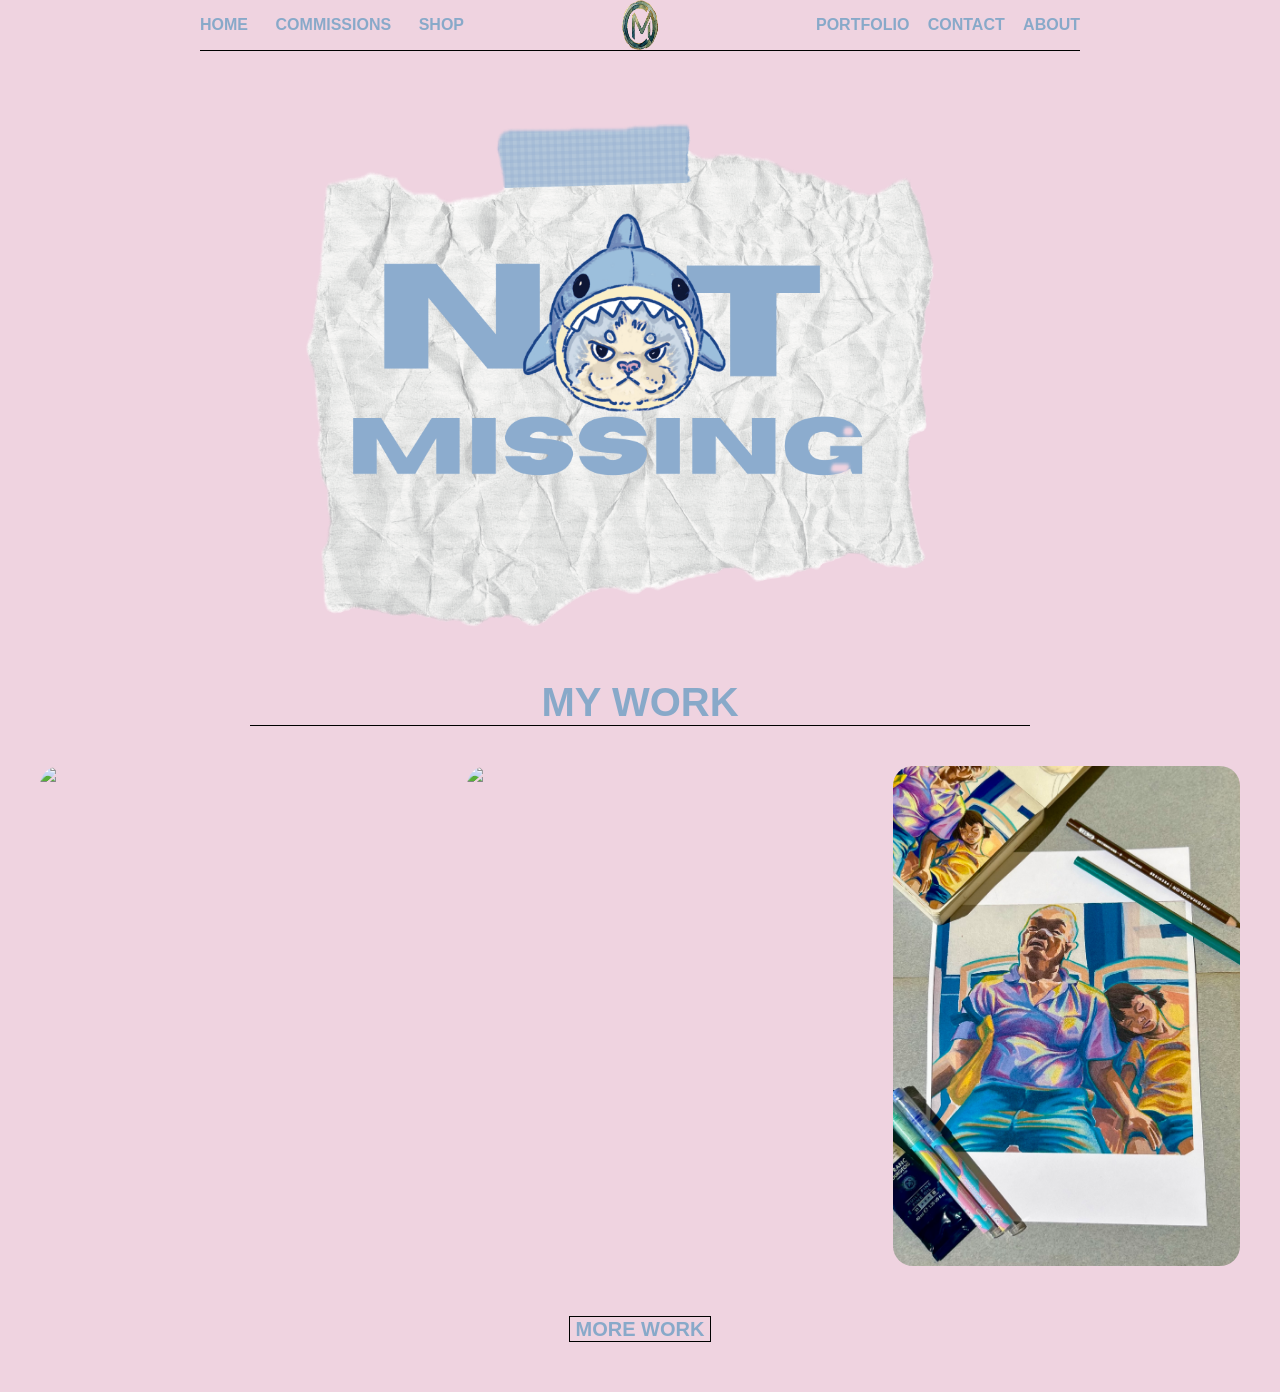
==== index.html @ a366c598 "Initial commit" ====
<!DOCTYPE html>
<html>

    <head>
        <title>MAIN PAGE</title>
        <link rel="stylesheet" href="Styles/Genral.css">
        <link rel="stylesheet" href="Styles/Header.css">
        <link rel="stylesheet" href="Styles/body.css">

    </head>

    <body>
        <header>

            <div class="left-bar">
                <div class="home"><a href="index.html">HOME</a></div>
                <div><a href="COMMISSIONS.html">COMMISSIONS</a></div>
                <div class="shop"><a href="Shop.html">SHOP</a></div>
            </div>

            <div class="logo-bar">
                <img class="logo-img" src="Photos/logo.png" >
            </div>

            <div class="right-bar">
                <div class="work"><a href="Work.html">PORTFOLIO</a></div>
                <div><a href="Contact.html">CONTACT</a></div>
                <div><a href="About.html">ABOUT</a></div>
            </div>

        </header>


        <div class="intro">
            <img class="intro-img" src="Photos/intro.png" >

        </div>

        
        <p class="text1">MY WORK</p>
        
        <div class="works">
            <div><img src="Photos/W1.PNG" ></div>
            <div><img src="Photos/W2.PNG" ></div>
            <div><img src="Photos/W3.jpeg" ></div>
        </div>

        <div class="more">
            <button class="more-but">
            <a href="Work.html">MORE WORK</a>
        </button>
        </div>

    </body>
</html>
---- Styles/Genral.css ----
body{
    margin: 0;
    background-color: rgb(239, 211, 224);
    color: #88A9C9;
    font-family: Arial, Helvetica, sans-serif;
    font-weight: bold;

}
a{
    color: inherit;
    text-decoration: none;
}
---- Styles/Header.css ----
header{
    display: flex;
    position: fixed; 
    top: 0;
    left: 0;
    right: 0;
    margin-left:200px ;
    margin-right: 200px;
    border-bottom: 1px solid black;
    z-index: 100;
    background-color: rgb(239, 211, 224);
    
}

.left-bar{
    display: flex;
    flex:1.5;
    justify-content: space-between;
    align-items: center;
}
.logo-bar{
    display: flex;
    height: 50px;
    flex:2;
    justify-content: center;
}
.right-bar{
    display: flex;
    flex: 1.5;
    justify-content: space-between;
    align-items: center;
    
}

.logo-img{
    width: 10%;
}

.left-bar :hover{
    background-color: black;
    cursor: pointer;
}

.right-bar :hover{
    background-color: black;
    cursor: pointer;
}

.sec-head{
    display: flex;
    position: relative; 
    margin-left:200px ;
    margin-right: 200px;
    border-bottom: 1px solid black;
    z-index: 100;
    background-color: rgb(239, 211, 224);
}
---- Styles/body.css ----
.intro{
    display: flex;
    width: 855px;
    height: 600px;
    align-items: center;
    justify-content: center;
    margin-left: 191px;
    margin-right: 200px;
    padding-top: 80px;
    padding-bottom: 10px;
    
}

.intro-img{
    width: 885px;

}

.text1{
    display: flex;
    align-items: center;
    justify-content: center;
    border-bottom: 1px solid black;
    margin-top: -10px;
    margin-left: 250px;
    margin-right: 250px;
    font-size: 40px;
    cursor: default;
}

.works{
    display: flex;
    justify-content: center;
    align-items: center;
    justify-content: space-between;
}
.works div{
    display: flex;
    width: 500px;
    height: 500px;
    margin-left: 40px;
    margin-right: 40px;
    margin-bottom: 50px;
}

.works div img{
    width: 100%;
    object-fit: cover;
    border-radius: 20px;
}

.more{
    display: flex;
    justify-content: center;
    margin-bottom: 50px;
   
}

.more-but{
    background-color: rgb(239, 211, 224);
    color: #88A9C9;
    border:1.5px solid black;
    font-family: Arial, Helvetica, sans-serif;
    font-weight: bold;
    padding-bottom: 0;
    font-size: 20px;
    border-bottom: 1px solid black;
}
.more-but:hover{
    background-color: black;
    cursor: pointer;
    
}

.text2{
    display: flex;
    align-items: center;
    justify-content: center;
    margin-top: 100px;
    margin-left: 250px;
    margin-right: 250px;
    font-size: 40px;
    cursor: default;
}
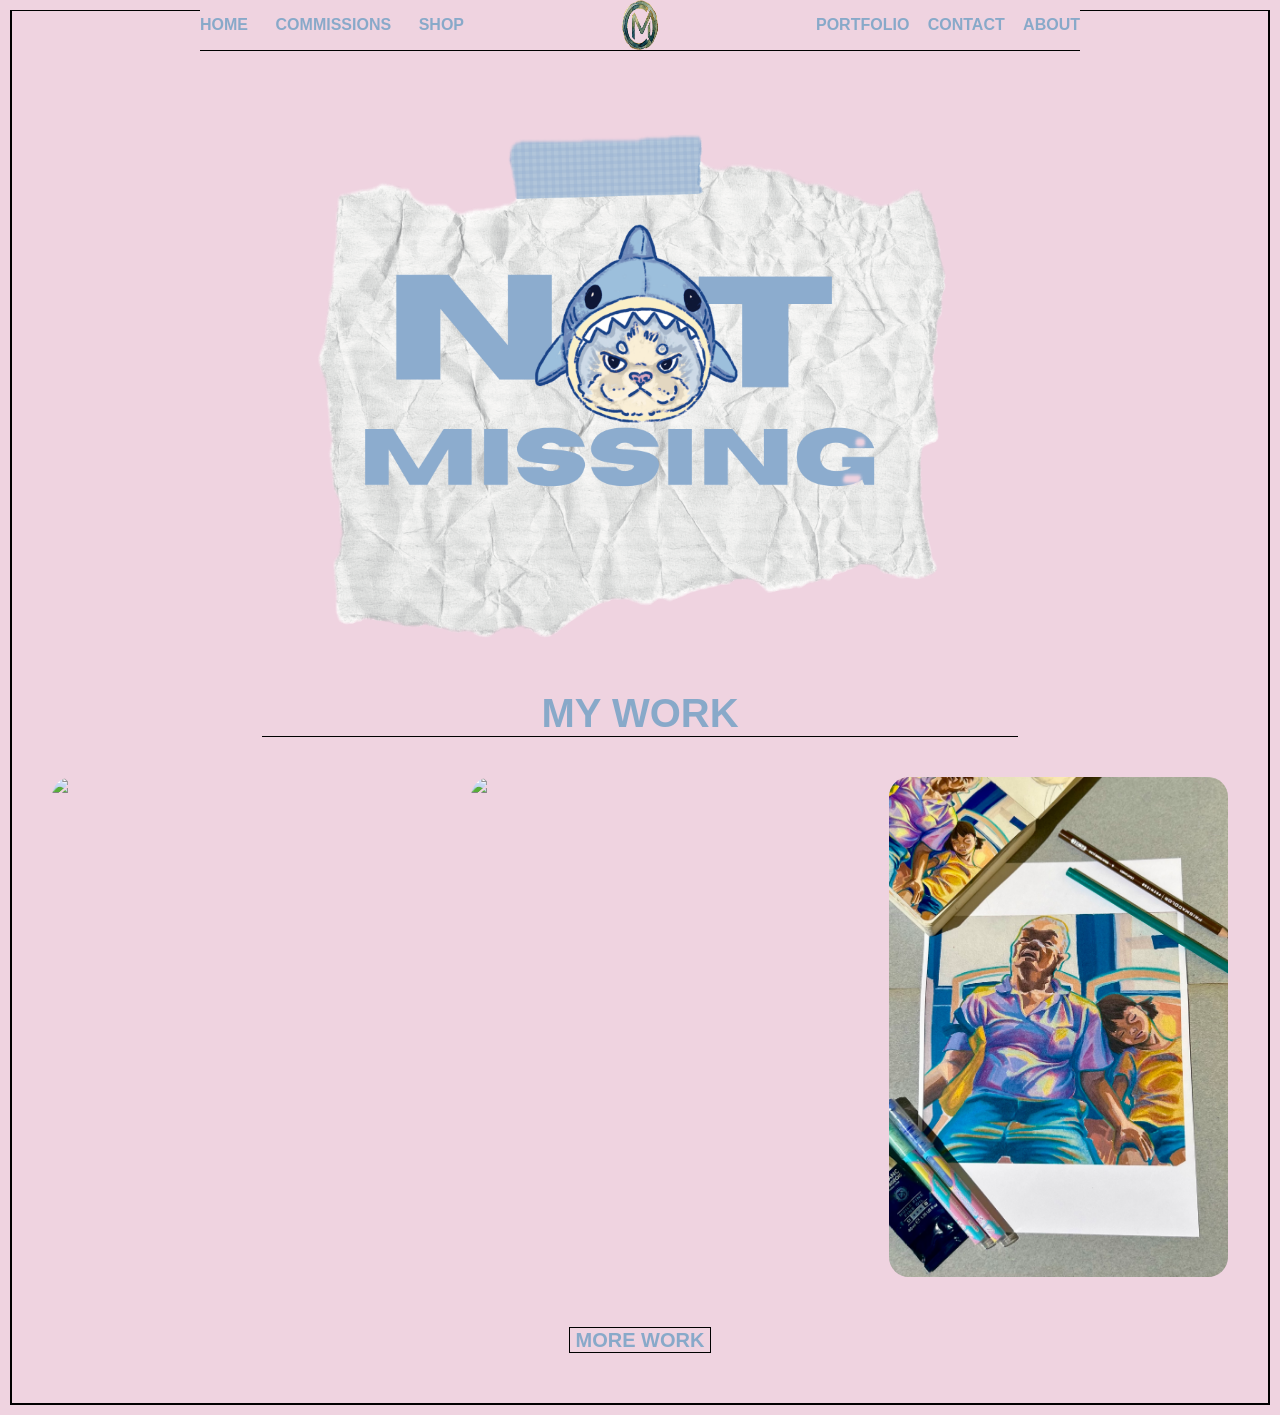
==== commit b6eccd47: "some-changes" ====
--- a/index.html
+++ b/index.html
@@ -32,12 +32,13 @@
 
 
         <div class="intro">
+
             <img class="intro-img" src="Photos/intro.png" >
 
         </div>
 
         
-        <p class="text1">MY WORK</p>
+        <p class="MyWork-text-main">MY WORK</p>
         
         <div class="works">
             <div><img src="Photos/W1.PNG" ></div>
--- a/Styles/Genral.css
+++ b/Styles/Genral.css
@@ -1,9 +1,12 @@
 body{
-    margin: 0;
+    margin: 10px;
     background-color: rgb(239, 211, 224);
     color: #88A9C9;
     font-family: Arial, Helvetica, sans-serif;
     font-weight: bold;
+    border: 2px solid black;
+    border-top: 1.5px solid black;
+
 
 }
 a{
--- a/Styles/Header.css
+++ b/Styles/Header.css
@@ -46,7 +46,7 @@
     cursor: pointer;
 }
 
-.sec-head{
+.Other-Header{
     display: flex;
     position: relative; 
     margin-left:200px ;
--- a/Styles/body.css
+++ b/Styles/body.css
@@ -16,7 +16,7 @@
 
 }
 
-.text1{
+.MyWork-text-main{
     display: flex;
     align-items: center;
     justify-content: center;
